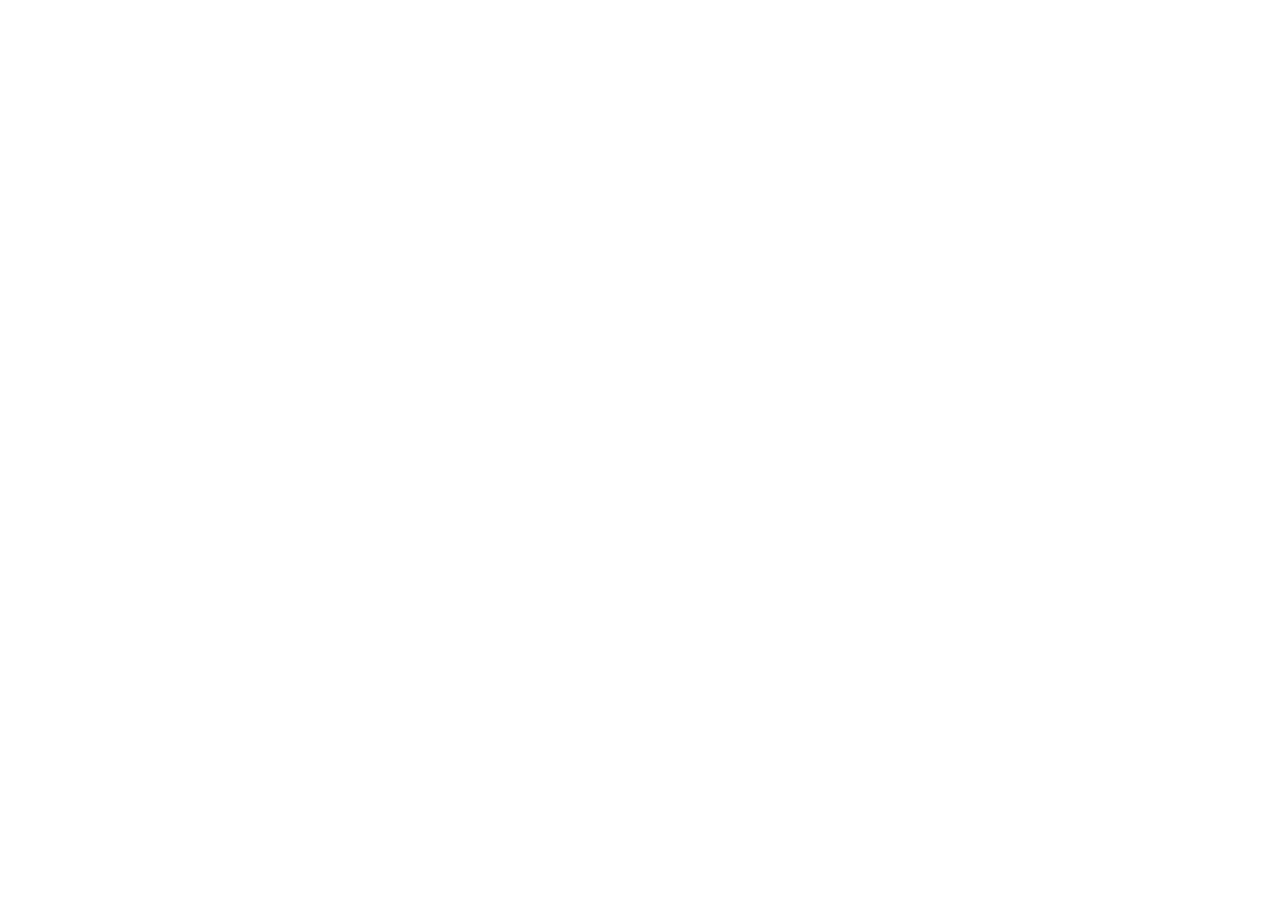
==== om-os.html @ 74a261ea "rename" ====
<!doctype html>
<html lang="en">
  <head>
    <meta charset="UTF-8" />
    <meta name="viewport" content="width=device-width, initial-scale=1.0" />
    <link rel="stylesheet" href="css/general.css" />
    <link rel="stylesheet" href="css/omOs.css" />
    <title>Om os</title>
  </head>
  <body>
    <header></header>
    <main></main>
    <footer></footer>
  </body>
</html>
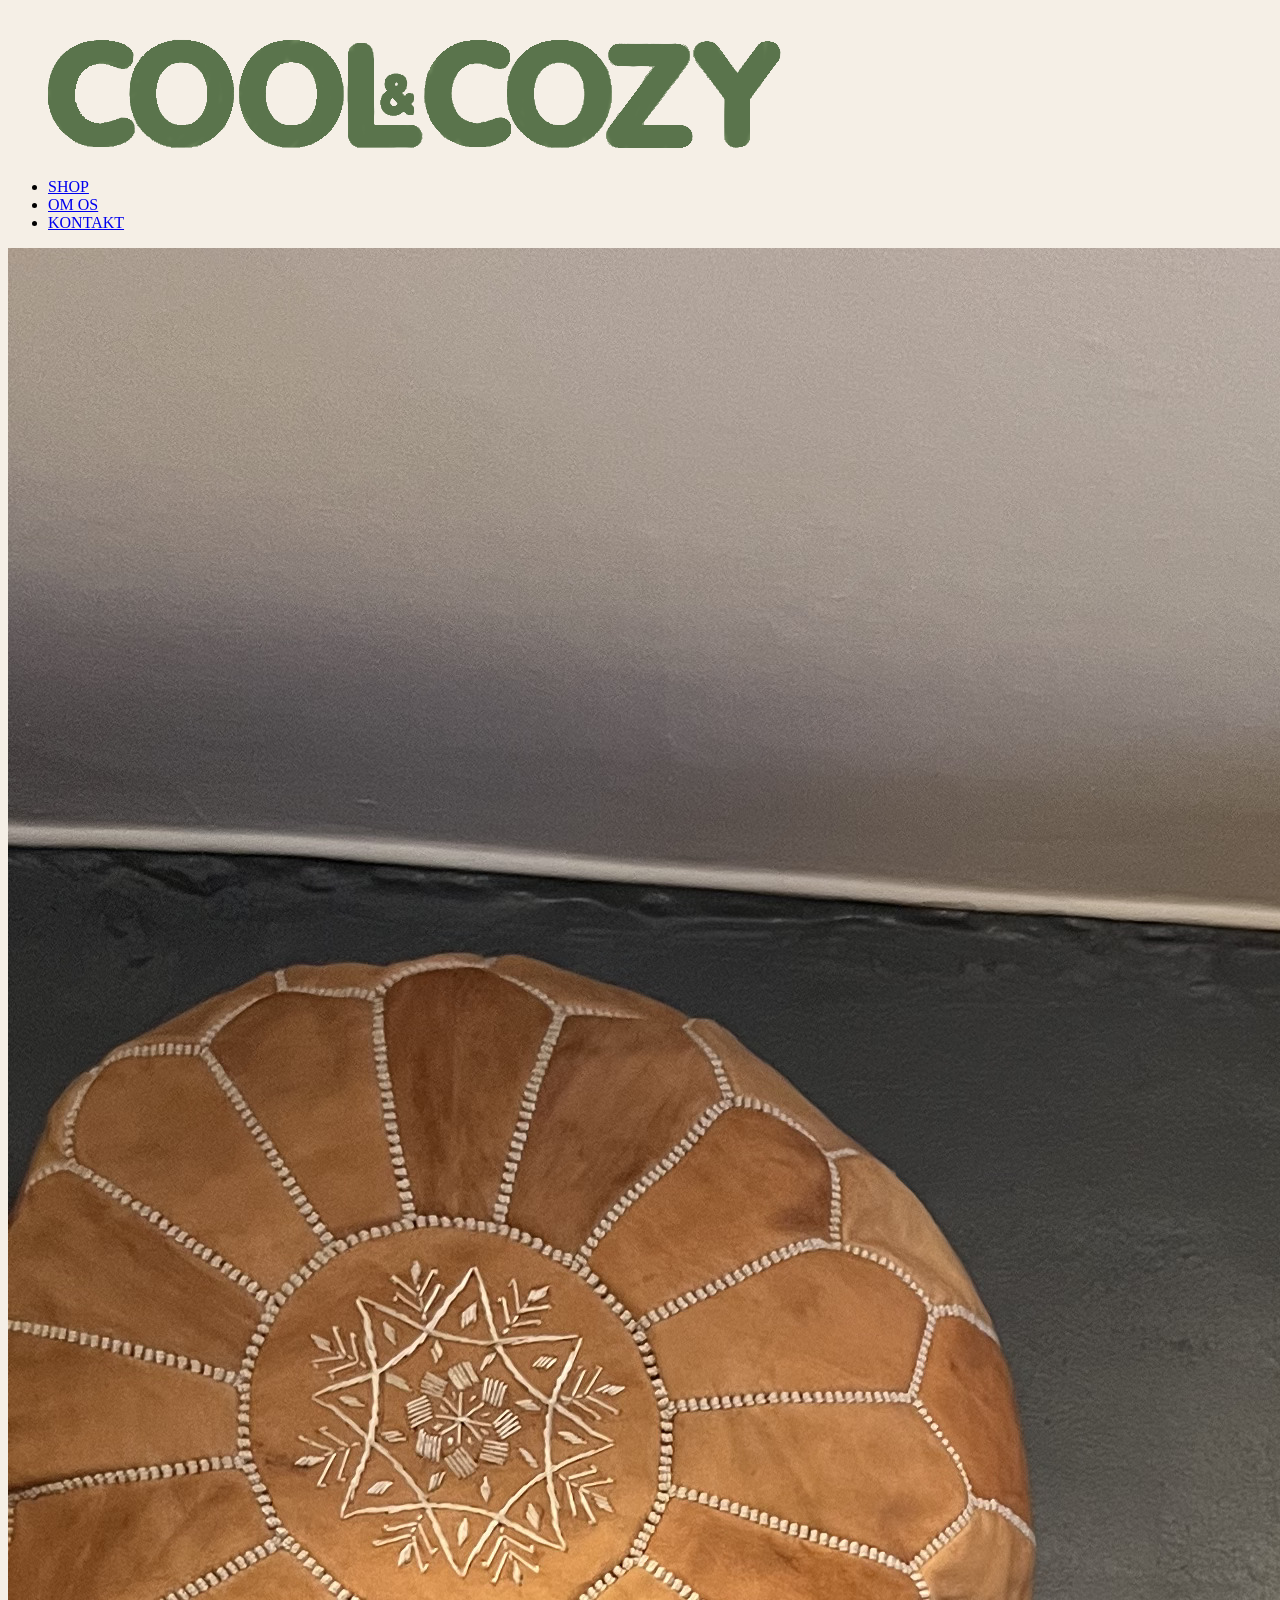
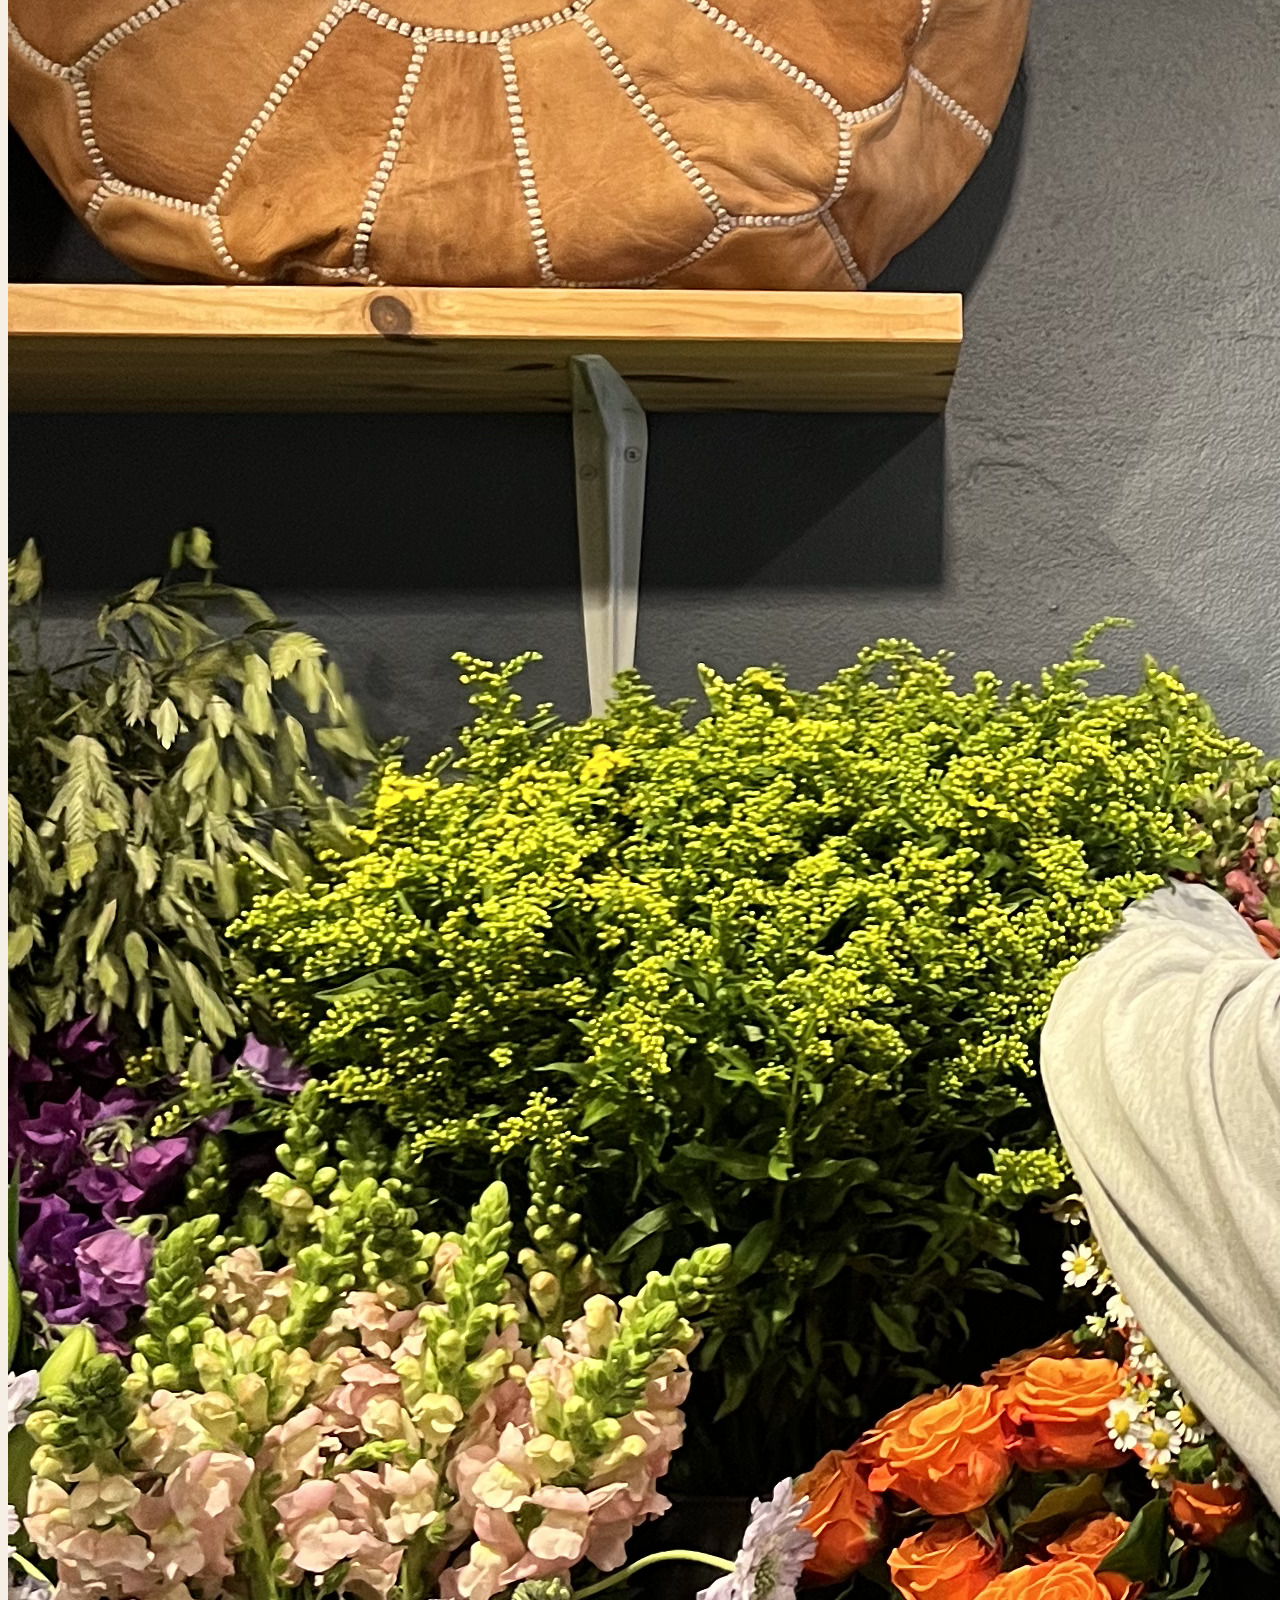
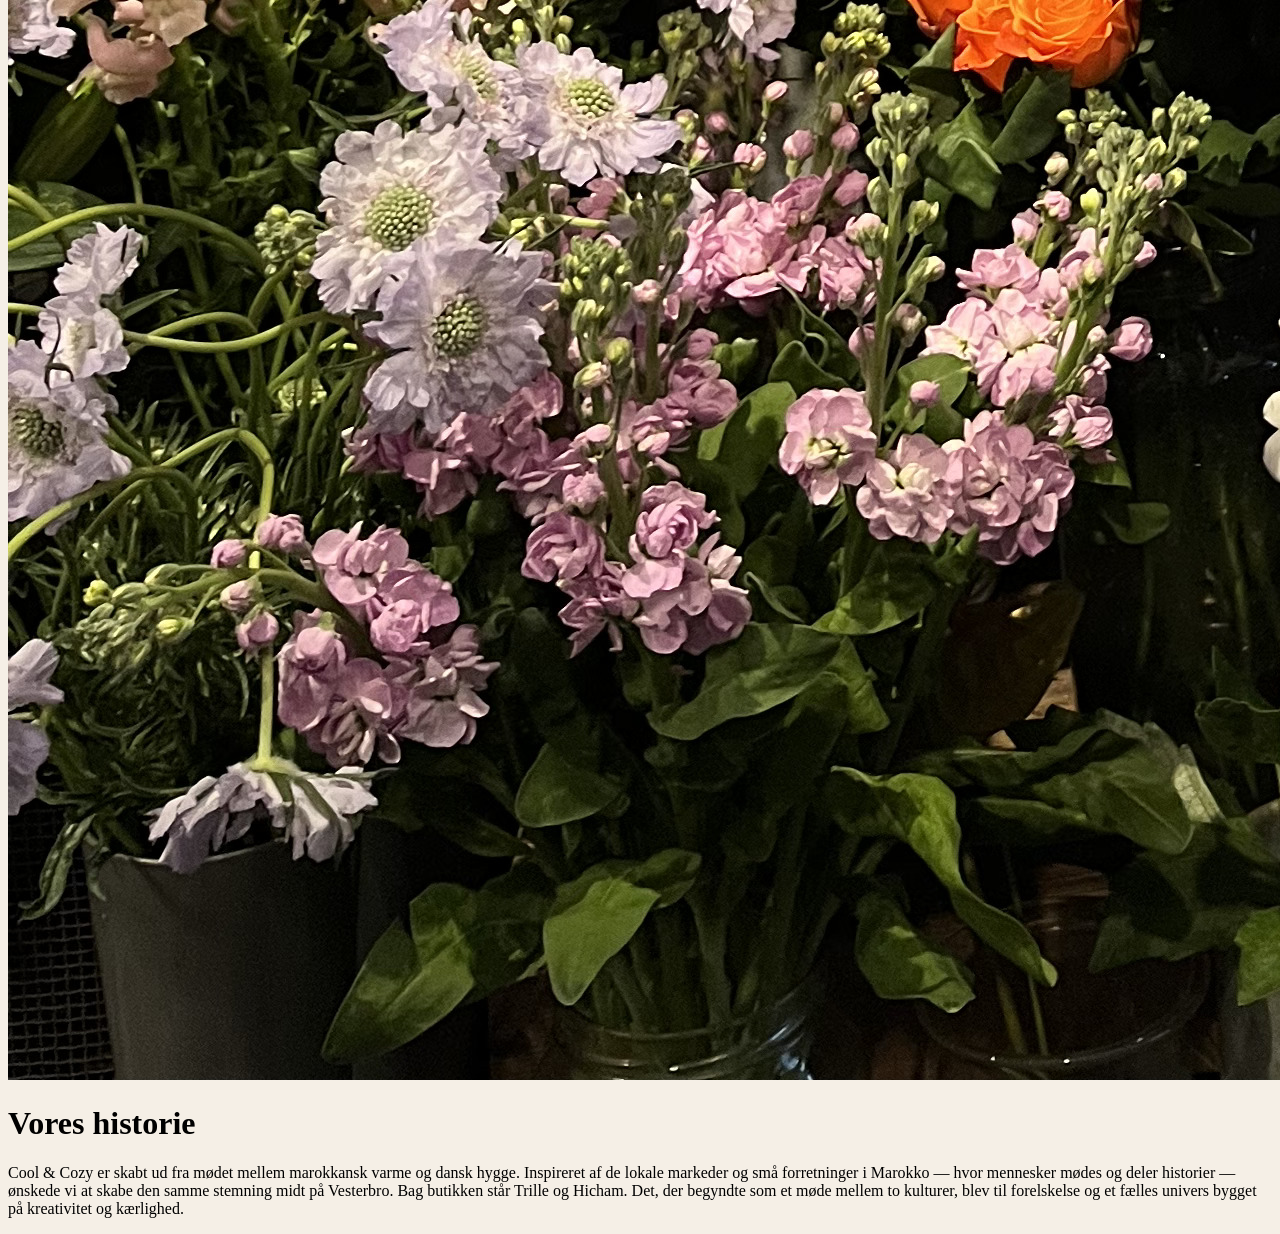
==== commit 7027cd28: "fix merge confilct" ====
--- a/om-os.html
+++ b/om-os.html
@@ -4,12 +4,34 @@
     <meta charset="UTF-8" />
     <meta name="viewport" content="width=device-width, initial-scale=1.0" />
     <link rel="stylesheet" href="css/general.css" />
-    <link rel="stylesheet" href="css/omOs.css" />
+    <link rel="stylesheet" href="css/om-os.css" />
     <title>Om os</title>
   </head>
   <body>
-    <header></header>
-    <main></main>
+    <header>
+      <a href="index.html">
+        <img class="logo" src="img/logo.png" alt="" />
+      </a>
+      <nav class="menu">
+        <ul class="nav-links">
+          <li><a href="shop.html">SHOP</a></li>
+          <li><a href="om-os.html">OM OS</a></li>
+          <li><a href="kontakt.html">KONTAKT</a></li>
+        </ul>
+      </nav>
+    </header>
+    <main>
+      <div class="historie">
+        <img src="img/omos-ida.jpg" alt="idaogblomster" />
+        <h1>Vores historie</h1>
+        <p>
+          Cool & Cozy er skabt ud fra mødet mellem marokkansk varme og dansk hygge. Inspireret af de lokale markeder og små forretninger i Marokko — hvor mennesker mødes og deler historier — ønskede vi at skabe den samme stemning midt på Vesterbro.
+          Bag butikken står Trille og Hicham. Det, der begyndte som et møde mellem to kulturer, blev til forelskelse og et fælles univers bygget på kreativitet og kærlighed.
+        </p>
+      </div>
+
+      <div class="vision"></div>
+    </main>
     <footer></footer>
   </body>
 </html>
--- a/css/general.css
+++ b/css/general.css
@@ -0,0 +1,6 @@
+body {
+  background-color: #f5efe6;
+}
+#logo {
+  width: 130px;
+}
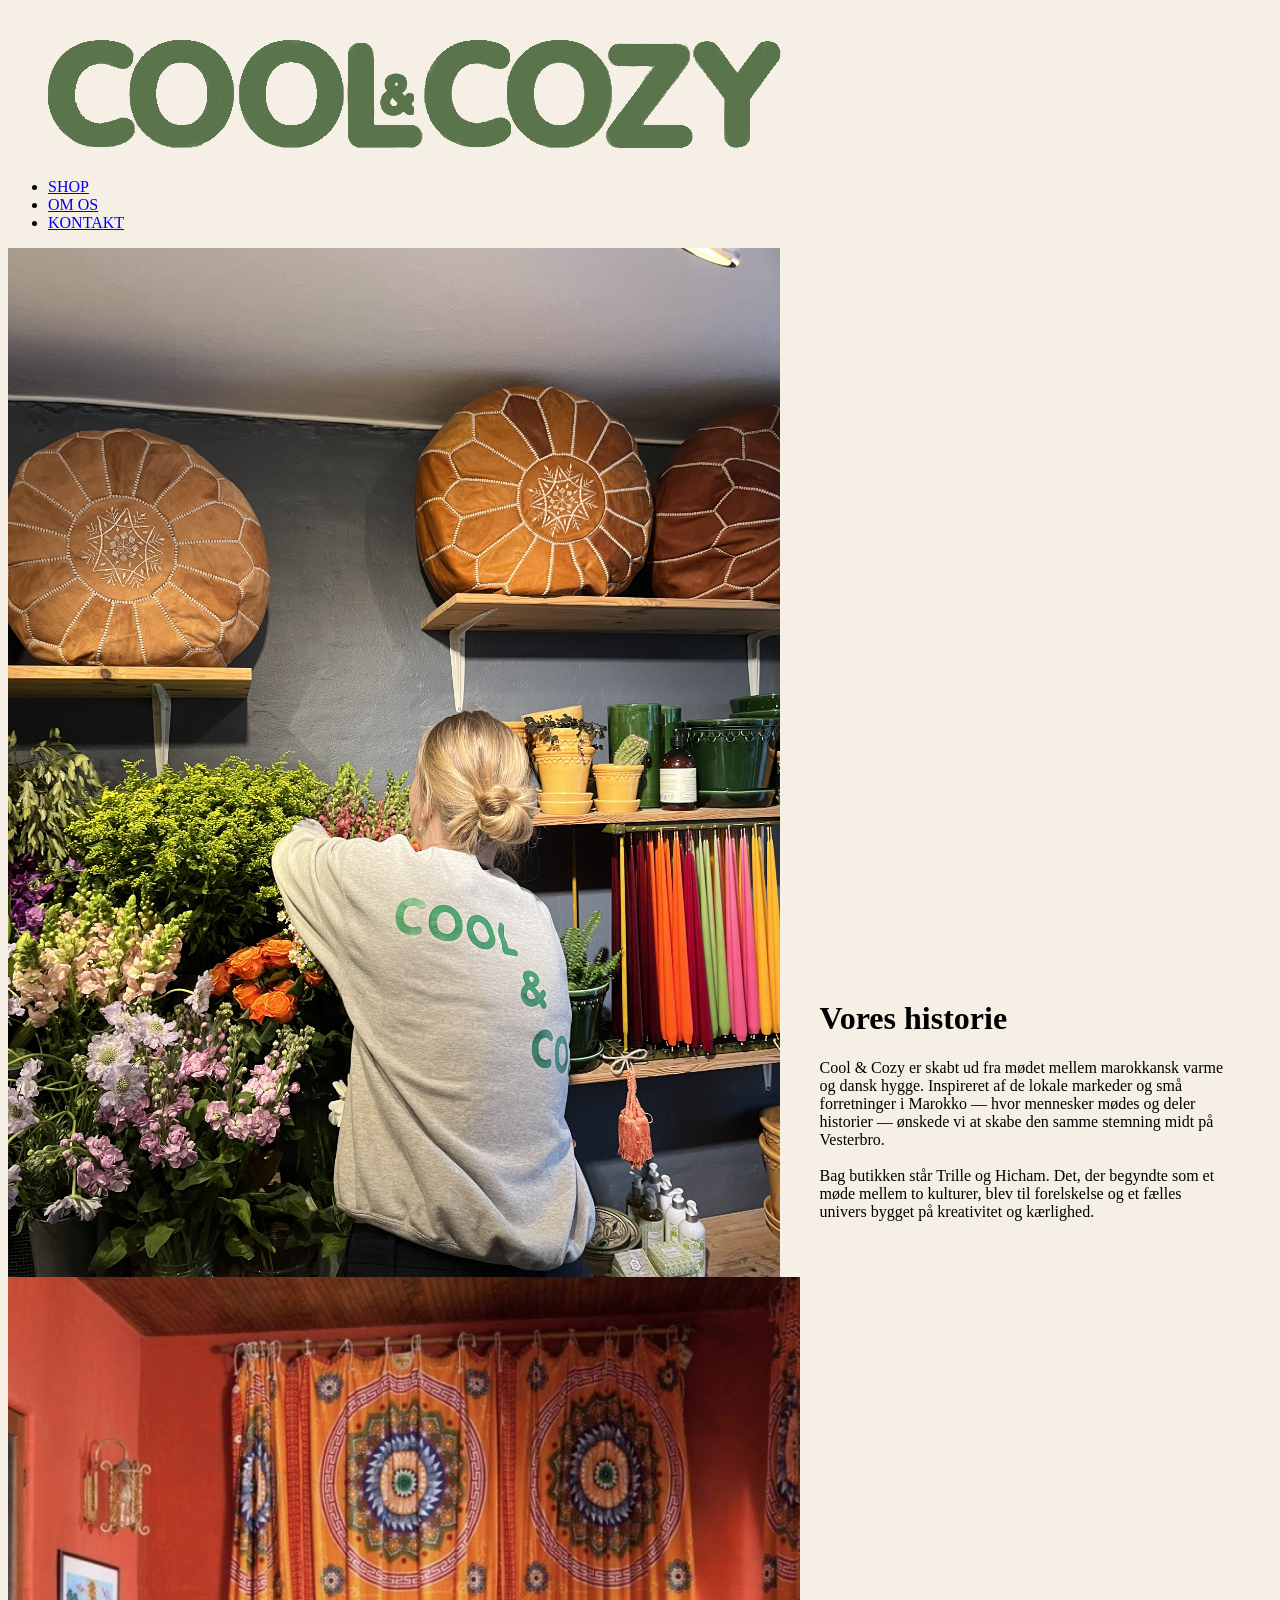
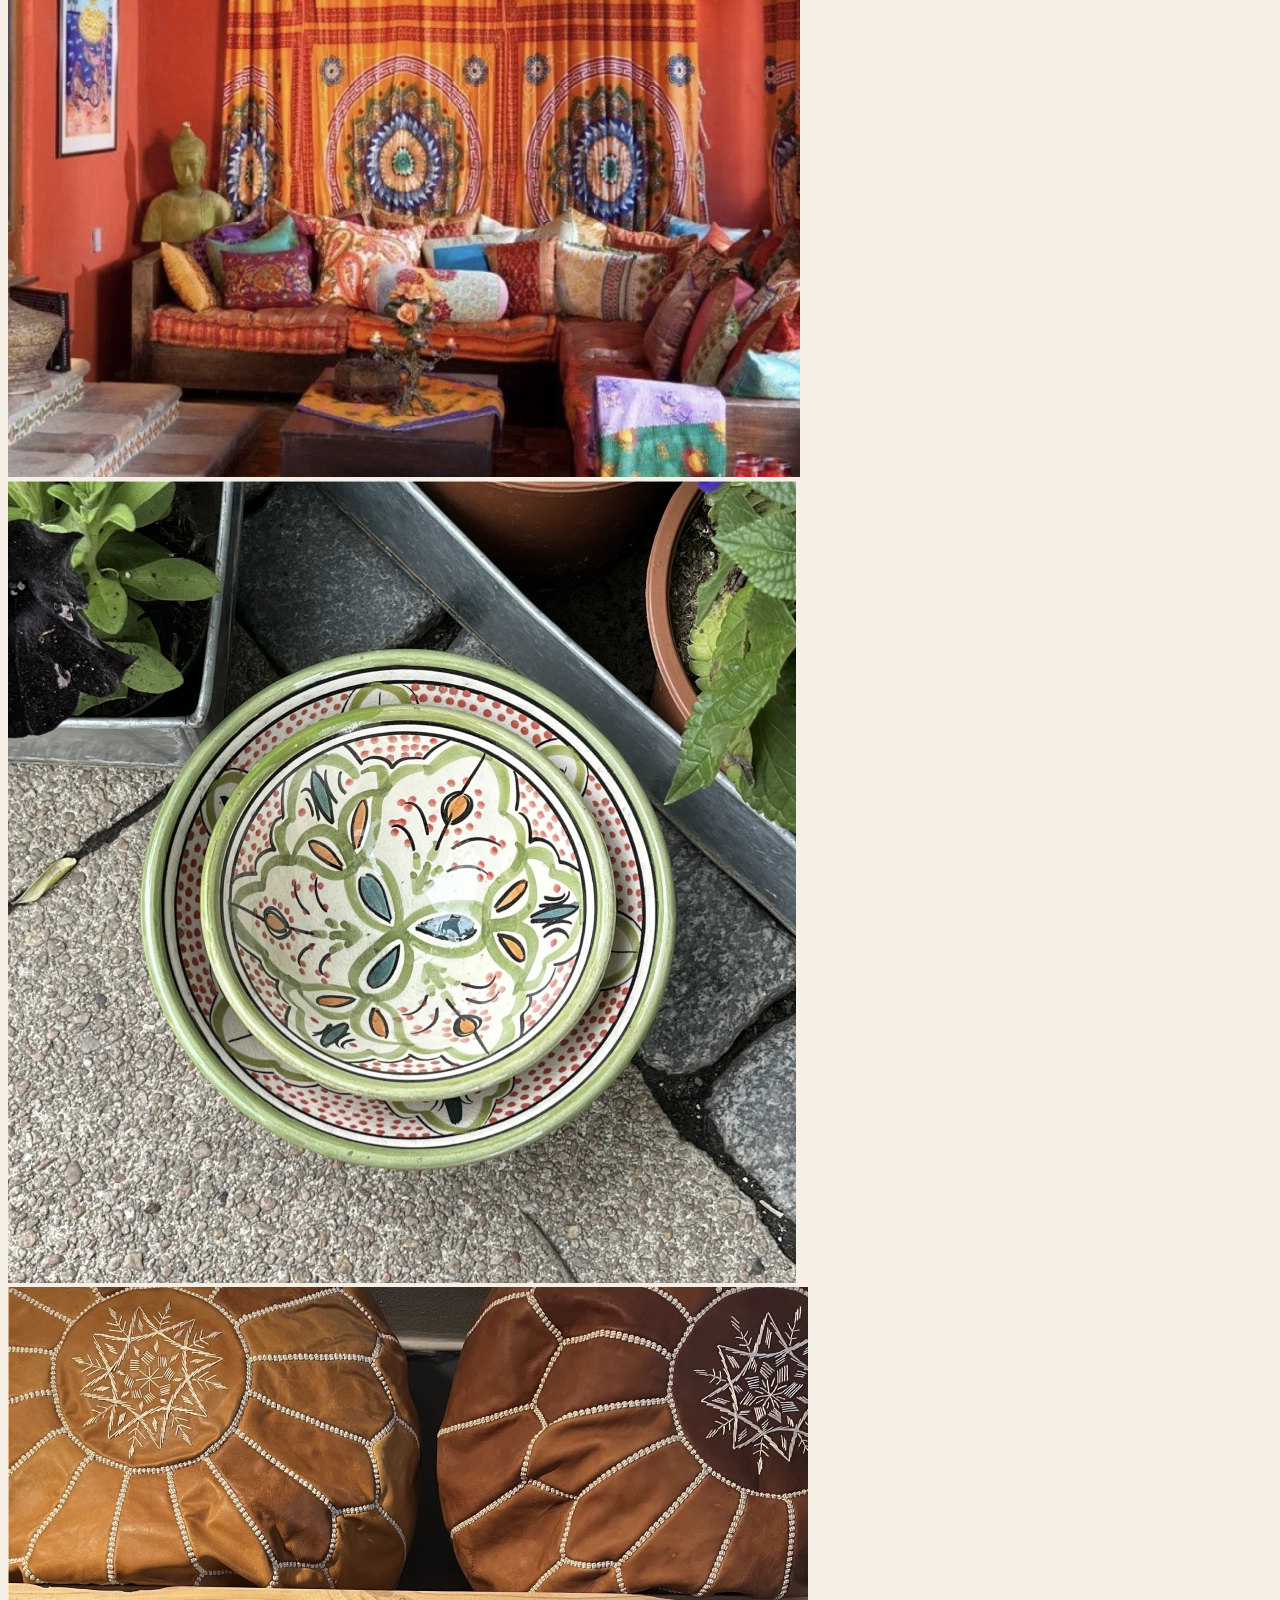
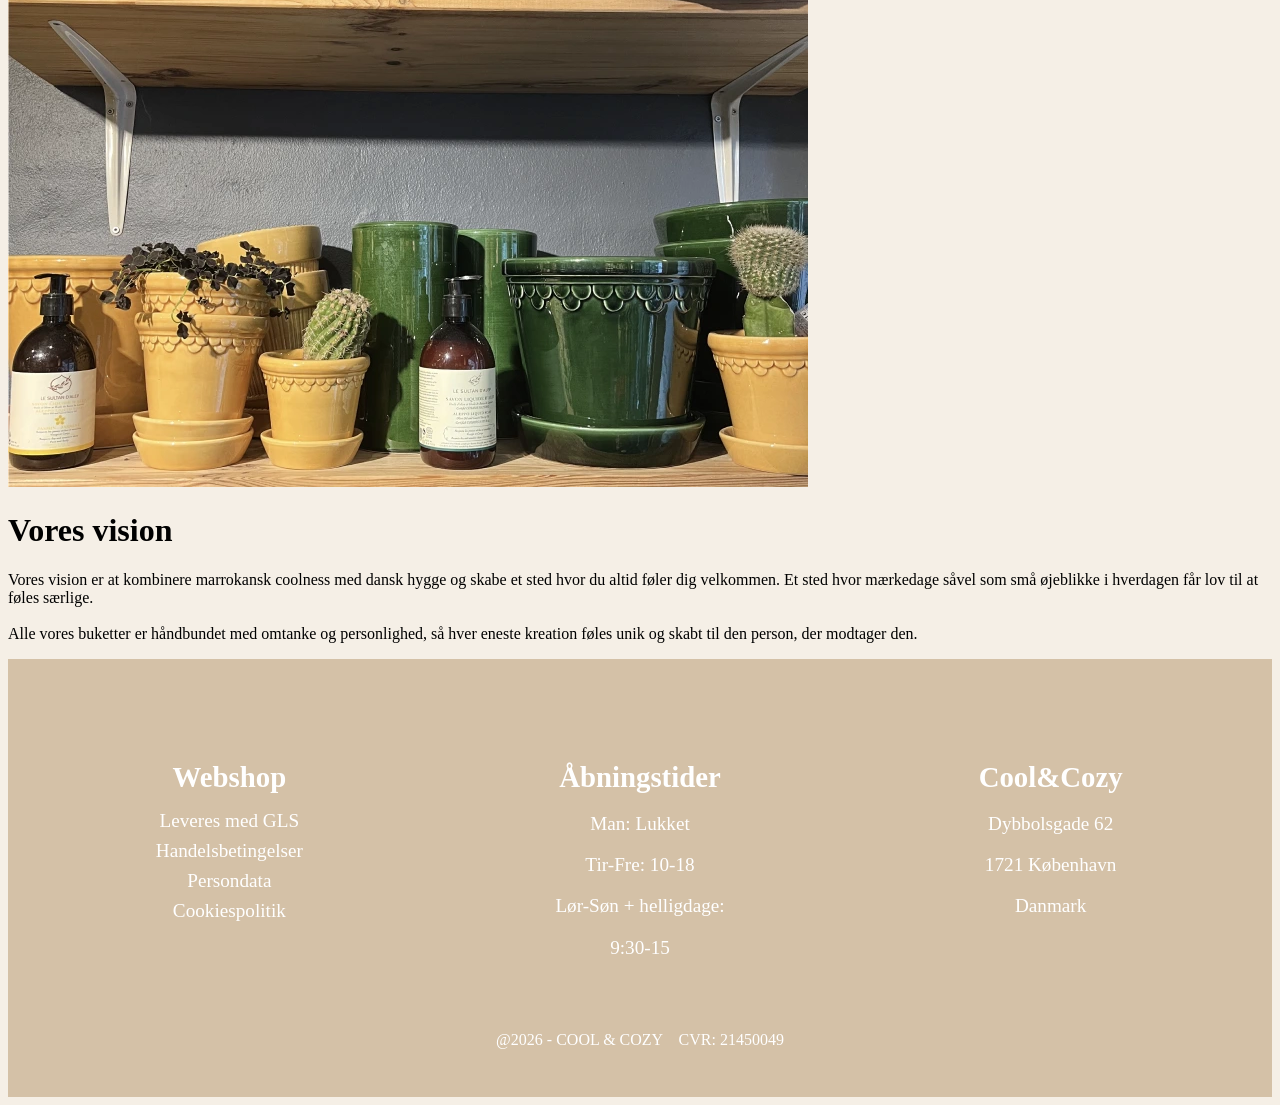
==== commit e6b9bc4f: "commit" ====
--- a/om-os.html
+++ b/om-os.html
@@ -22,16 +22,70 @@
     </header>
     <main>
       <div class="historie">
-        <img src="img/omos-ida.jpg" alt="idaogblomster" />
-        <h1>Vores historie</h1>
+        <div class="historie_img">
+          <img src="img/omos-ida.jpg" alt="idaogblomster" />
+        </div>
+        <div class="historie_text">
+          <div>
+            <h1>Vores historie</h1>
+            <p>
+              Cool & Cozy er skabt ud fra mødet mellem marokkansk varme og dansk hygge. Inspireret af de lokale markeder og små forretninger i Marokko — hvor mennesker mødes og deler historier — ønskede vi at skabe den samme stemning midt på
+              Vesterbro.
+              <br />
+              <br />
+              Bag butikken står Trille og Hicham. Det, der begyndte som et møde mellem to kulturer, blev til forelskelse og et fælles univers bygget på kreativitet og kærlighed.
+            </p>
+          </div>
+        </div>
+      </div>
+
+      <div class="vision">
+        <div>
+          <img src="img/omos-marrokko.webp" alt="marrokkanskindretning" />
+        </div>
+        <div>
+          <img src="img/omos-skaal.webp" alt="marrokkanskskaal" />
+        </div>
+        <div>
+          <img src="img/omos-varer.webp" alt="butikkensvarer" />
+        </div>
+
+        <h1>Vores vision</h1>
         <p>
-          Cool & Cozy er skabt ud fra mødet mellem marokkansk varme og dansk hygge. Inspireret af de lokale markeder og små forretninger i Marokko — hvor mennesker mødes og deler historier — ønskede vi at skabe den samme stemning midt på Vesterbro.
-          Bag butikken står Trille og Hicham. Det, der begyndte som et møde mellem to kulturer, blev til forelskelse og et fælles univers bygget på kreativitet og kærlighed.
+          Vores vision er at kombinere marrokansk coolness med dansk hygge og skabe et sted hvor du altid føler dig velkommen. Et sted hvor mærkedage såvel som små øjeblikke i hverdagen får lov til at føles særlige. <br /><br />Alle vores buketter er
+          håndbundet med omtanke og personlighed, så hver eneste kreation føles unik og skabt til den person, der modtager den.
         </p>
       </div>
+    </main>
+    <footer>
+      <div class="footer-container">
+        <div class="footer-box">
+          <h4>Webshop</h4>
+          <a href="#">Leveres med GLS</a>
+          <a href="#">Handelsbetingelser</a>
+          <a href="#">Persondata</a>
+          <a href="#">Cookiespolitik</a>
+        </div>
 
-      <div class="vision"></div>
-    </main>
-    <footer></footer>
+        <div class="footer-box">
+          <h4>Åbningstider</h4>
+          <p>Man: Lukket</p>
+          <p>Tir-Fre: 10-18</p>
+          <p>Lør-Søn + helligdage:</p>
+          <p>9:30-15</p>
+        </div>
+
+        <div class="footer-box">
+          <h4>Cool&Cozy</h4>
+          <p>Dybbolsgade 62</p>
+          <p>1721 København</p>
+          <p>Danmark</p>
+        </div>
+      </div>
+
+      <div class="footer-bottom">
+        <p>@2026 - COOL & COZY &nbsp;&nbsp; CVR: 21450049</p>
+      </div>
+    </footer>
   </body>
 </html>
--- a/css/general.css
+++ b/css/general.css
@@ -4,3 +4,69 @@
 #logo {
   width: 130px;
 }
+
+/* FOOTER */
+
+footer {
+  background: #d4c1a7;
+  color: white;
+  padding: 4rem 2rem 2rem;
+}
+
+.footer-container {
+  display: grid;
+  grid-template-columns: repeat(3, 1fr);
+  gap: 2rem;
+  text-align: center;
+  margin-bottom: 4rem;
+}
+
+.footer-box h4 {
+  margin-bottom: 1rem;
+  font-size: 1.8rem;
+}
+
+.footer-box a,
+.footer-box p {
+  display: block;
+  color: white;
+  text-decoration: none;
+  margin-bottom: 0.5rem;
+  font-size: 1.2rem;
+}
+
+.footer-bottom {
+  text-align: center;
+  font-size: 1rem;
+}
+
+@media (max-width: 768px) {
+  .menu {
+    padding: 1.5rem;
+  }
+
+  .nav-links {
+    display: none;
+  }
+
+  .hero-text h1 {
+    font-size: 5rem;
+  }
+
+  .intro h2 {
+    font-size: 2.8rem;
+  }
+
+  .intro p {
+    font-size: 1.4rem;
+  }
+
+  .shop-section {
+    grid-template-columns: 1fr;
+  }
+
+  .footer-container {
+    grid-template-columns: 1fr;
+    gap: 3rem;
+  }
+}
--- a/css/om-os.css
+++ b/css/om-os.css
@@ -0,0 +1,21 @@
+.historie {
+  display: flex;
+}
+
+.historie_img .historie_text {
+  width: 50%;
+}
+
+.historie_img img {
+  width: 100%;
+  height: 100%;
+  object-fit: cover;
+  display: block;
+}
+
+.historie_text {
+  display: flex;
+  align-items: flex-end; /* placerer indhold nederst */
+  padding: 40px;
+  box-sizing: border-box;
+}
